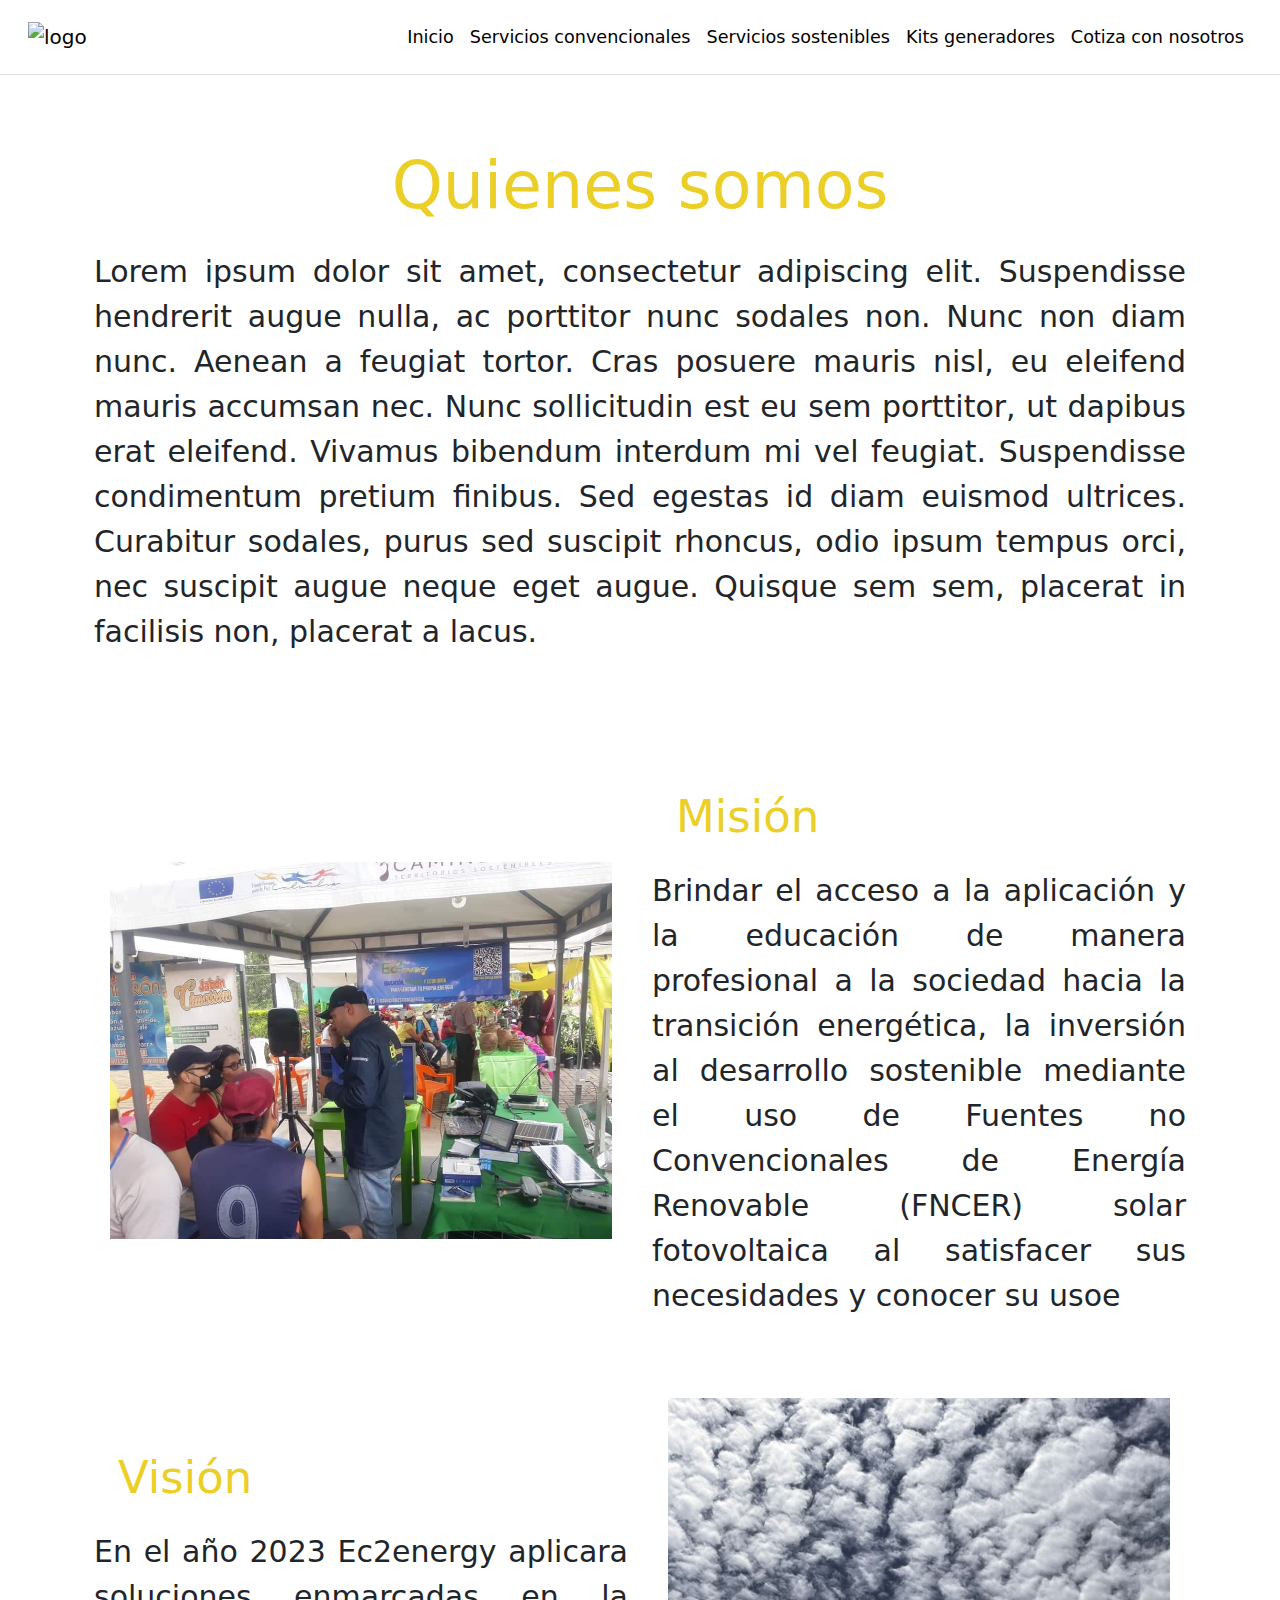
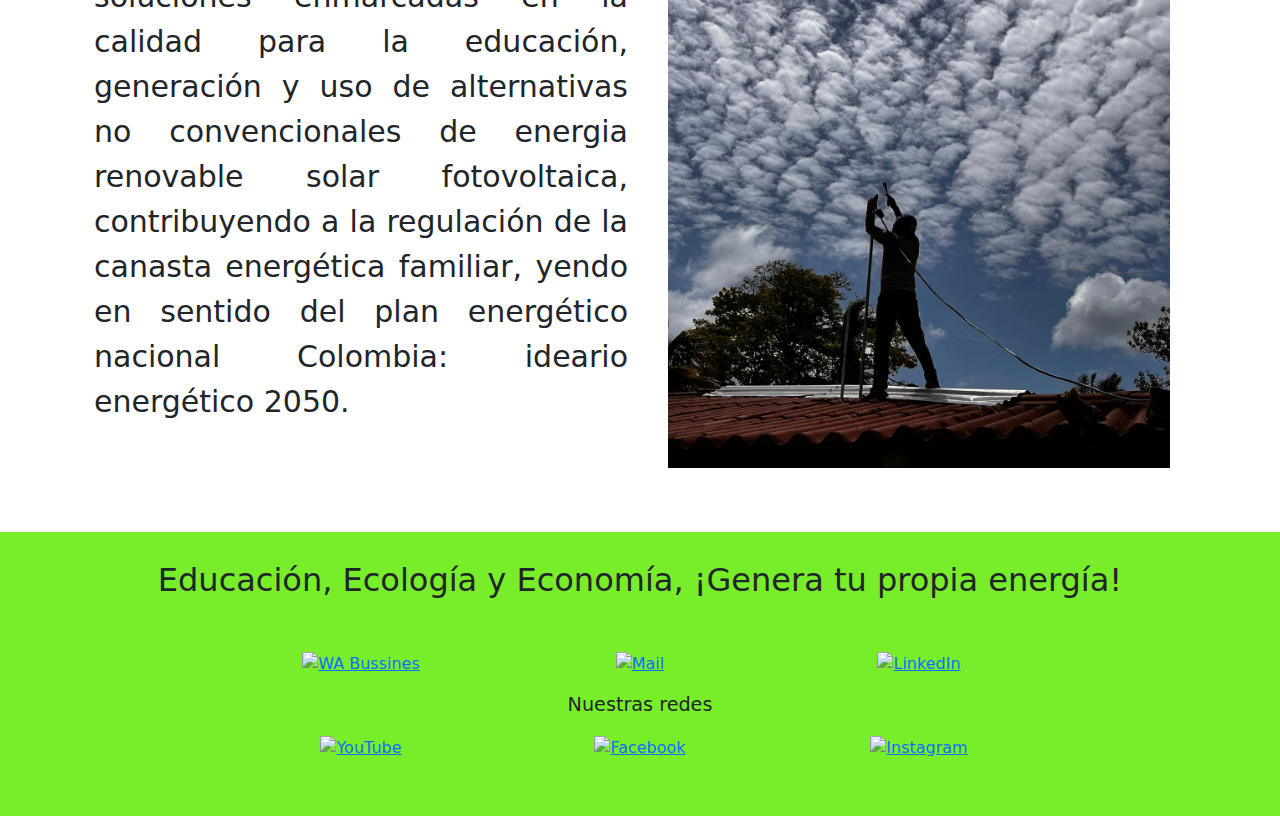
==== about-us.html @ 6e70878f "v.1.1.4" ====
<!DOCTYPE html>
<html lang="en">
<head>
    <meta charset="UTF-8">
    <meta name="viewport" content="width=device-width, initial-scale=1.0">
    <link href="https://cdn.jsdelivr.net/npm/bootstrap@5.3.3/dist/css/bootstrap.min.css" rel="stylesheet" integrity="sha384-QWTKZyjpPEjISv5WaRU9OFeRpok6YctnYmDr5pNlyT2bRjXh0JMhjY6hW+ALEwIH" crossorigin="anonymous">
    <title>Ec2 Energy - Sobre nosotros</title>
    <link rel="stylesheet" href="./css/styles.css">
    <link rel="icon" href="./images/logo.png">
</head>
<body>
    <nav class="navbar navbar-expand-md border-bottom border-body">
        <div class="container-fluid">
          <button class="navbar-toggler" type="button" data-bs-toggle="collapse" data-bs-target="#navbar-toggler" aria-controls="navbarTogglerDemo01" aria-expanded="false" aria-label="Toggle navigation">
            <span class="navbar-toggler-icon"></span>
          </button>
          <div class="collapse navbar-collapse" id="navbar-toggler">
            <img id="header-img" class="navbar-brand" width="200" src="./images/logo.png" alt="logo"></img>
            <ul class="navbar-nav d-flex justify-content-center align-items-center">
              <li class="nav-item">
                <a class="nav-link active" aria-current="page" href="./index.html">Inicio</a>
              </li>
              <li class="nav-item">
                <a class="nav-link active" aria-current="page" href="./convencional-services.html">Servicios convencionales</a>
              </li>
              <li class="nav-item">
                <a class="nav-link active" aria-current="page" href="./substainable-services.html">Servicios sostenibles</a>
              </li>
              <li class="nav-item">
                <a class="nav-link active" aria-current="page" href="./solar-kits.html">Kits generadores</a>
              </li>
              <li class="nav-item">
                <a class="nav-link active" aria-current="page" href="./lets-work-send-mail.html">Cotiza con nosotros</a>
              </li>
            </ul>
          </div>
        </div>
    </nav>
    <section class="about-us-hero">
      <div class="container">
        <div class="row justify-content-center">
          <h1 class="texto-naranja" style="text-align: center;">Quienes somos</h1>
          <p class="text-justify">
            Lorem ipsum dolor sit amet, consectetur adipiscing elit. Suspendisse hendrerit augue nulla, ac porttitor nunc sodales non. Nunc non diam nunc. Aenean a feugiat tortor. Cras posuere mauris nisl, eu eleifend mauris accumsan nec. Nunc sollicitudin est eu sem porttitor, ut dapibus erat eleifend. Vivamus bibendum interdum mi vel feugiat. Suspendisse condimentum pretium finibus. Sed egestas id diam euismod ultrices. Curabitur sodales, purus sed suscipit rhoncus, odio ipsum tempus orci, nec suscipit augue neque eget augue. Quisque sem sem, placerat in facilisis non, placerat a lacus.
          </p>
        </div>

      </div>
    </section>

    <div class="container">
      <div class="row justify-content-center">
          <div class="col-12 col-sm-12 col-md-12 col-lg-6 col-xl-6 foto-servicio">
              <img src="./images/mision.jpg" alt="Mision">
          </div>
          <div class="col-12 col-sm-12 col-md-6 col-lg-6 col-xl-6 texto-nosotros">
            <div class="texto-naranja">
              <h2>Misión</h2>
            </div>
              
            <div>
              <p class="text-justify">Brindar el acceso a la aplicación y la educación de manera profesional a la sociedad hacia la transición energética,
                la inversión al desarrollo sostenible mediante el uso de Fuentes no Convencionales de Energía Renovable (FNCER) solar
                fotovoltaica al satisfacer sus necesidades y conocer su usoe
              </p>
            </div>
              
          </div>
      </div>
      <div class="row justify-content-center">
          
          <div class="col-12 col-sm-12 col-md-12 col-lg-6 col-xl-6 texto-nosotros order-lg-1 order-md-2 order-sm-2 order-2">
            <div class="texto-naranja">
              <h2>Visión</h2>
            </div>
            <div class="text-justify">
              <p>En el año 2023 <span styles="color:var(--main-green)">Ec2</span><span styles="color:var(--main-yellow)">energy</span> 
                aplicara soluciones enmarcadas en la calidad para la educación, generación y uso de alternativas no convencionales de energia
                renovable solar fotovoltaica, contribuyendo a la regulación de la canasta energética familiar, yendo en sentido del plan
                energético nacional Colombia: ideario energético 2050.
              </p>
            </div>
          </div>
          
          <div class="col-12 col-sm-12 col-md-12 col-lg-6 col-xl-6 foto-servicio order-lg-2 order-md-1 order-sm-1 order-1">
              <img src="./images/f3.jpg" alt="Actualización de acometidas" styles="border:2px solid var(--main-yellow);">
          </div>
      </div>
    </div>
    <section class="our-works-&-clientes">
      <div class="container">

      </div>
    </section>
    

    <section class="contacto seccion-verde" style="width: 100%; margin:3rempx; padding:0.5rem;">
        <div class="container">
            <div class="text-center justify-content-center align-items-center">
                <div class="row" style="margin:1rem;">
                    <div class="col-12 col-sm-12 col-md-12 col-lg-12 seccion-titulo">
                        Educación, Ecología y Economía, ¡Genera tu propia energía!
                    </div>
                    
                </div>
                <div class="row justify-content-center">
                    <div class="col-3 col-sm-3 col-md-3 col-lg-3"> 
                        <a target="_blank" href="https://wa.me/573142907860">
                        <img src="./images/logosExt/business_whatsapp_icon_250128.png" alt="WA Bussines" style="width: 50px; height: 50px;">
                        </a>
                    </div>
                    <div class="col-3 col-sm-3 col-md-3 col-lg-3"> 
                        <a target="_blank" href="mailto:ec2energy.2020@gmail.com">
                            <img src="./images/logosExt/mail_email_message_electronic_online_web_icon-icons.com_59986.png" alt="Mail" style="width: 50px; height: 50px;">
                        </a>
                    </div>
                    <div class="col-3 col-sm-3 col-md-3 col-lg-3"> 
                        <a target="_blank" href="https://www.linkedin.com/in/ec2energy-economía-ecología-y-educación-para-generar-energia-78b2901aa">
                            <img src="./images/logosExt/linkedin_black_logo_icon_147114.png" alt="LinkedIn" style="width: 50px; height: 50px;">
                        </a>
                    </div>
                <div class="col-12 col-sm-12 col-md-12 col-lg-12 seccion-texto"> 
                        Nuestras redes
                </div>
                
                <div class="col-3 col-sm-3 col-md-3 col-lg-3"> 
                    <a target="_blank" href="https://youtube.com/@ec2energysun51?si=qS6jfsa5hYmFUSPr">
                    <img src="./images/logosExt/youtube.png" alt="YouTube" style="width: 50px; height: 50px;">
                    </a>
                </div>
                <div class="col-3 col-sm-3 col-md-3 col-lg-3"> 
                    <a target="_blank" href="https://www.facebook.com/Solucionesconenergia?mibextid=ZbWKwL">
                    <img src="./images/logosExt/facebook.png" alt="Facebook" style="width: 50px; height: 50px;">
                    </a>
                </div>
                <div class="col-3 col-sm-3 col-md-3 col-lg-3"> 
                    <a target="_blank" href="https://www.instagram.com/ec2energy.2020/profilecard/?igsh=anliM2V2dmRpOTh5">
                    <img src="./images/logosExt/instagram.png" alt="Instagram" style="width: 50px; height: 50px;">
                    </a>
                </div>
            </div>
        </div>
    </section>
    <script src="https://cdn.jsdelivr.net/npm/bootstrap@5.3.3/dist/js/bootstrap.bundle.min.js" integrity="sha384-YvpcrYf0tY3lHB60NNkmXc5s9fDVZLESaAA55NDzOxhy9GkcIdslK1eN7N6jIeHz" crossorigin="anonymous"></script>
</body>
</html>
---- css/styles.css ----
/* General */
:root {
    --main-black: #100710;
    --main-yellow: #ceff17;
    --main-green:#78ee2a;
    --main-orange:#eccf26;
}

/* Nav-bar */
.navbar{
    padding: 1rem;
    
}
.navbar-collapse{
    align-items: center;
    justify-content: space-between;
}
.nav-item{
    color:var(--main-black);
}

main{
    background-image:linear-gradient(to bottom, var(--main-black), var(--main-violet2), var(--main-lile), var(--main-black));
    z-index:4;
    place-items: center;
}
section{
    display: flex;
    flex-direction: column;
    align-items: center;
    justify-content: center;
}
.hero{
    min-height: 450px;
    text-align: center;
    color:var(--main-white);
    margin-bottom: 60px;
}
.hero-imagen-desarrollador{
    width: 200px;
    margin:20px;
    justify-content: center;
}
.hero-principal{
    padding: 3rem;
}
h1{
    font-size: 2.5rem;
}
.texto-blanco{
    color: var(--main-white);
}
.hero-principal h2{
    font-size: 1.5rem;
}
.seccion-verde{
    color:var(--main-white);
    background-color: var(--main-green);
}
.seccion-titulo{
    font-size: 2rem;
    text-align: center;
}
.seccion-texto{
    font-size:1.2rem;
    padding:15px 0;
    text-align: center;
}
.row{
    margin: 3rem 0;
}
button{
    text-align: center;
    justify-content: center;
    align-items: center;
}
.button{
    background-color: var(--main-yellow);
    border-radius: 40%;
    border: rgba(var(--main-yellow),0.5);
    box-shadow: var(--main-black);
}
h1{
    font-size: 65px;
}
h2{
    font-size: 45px;
}
p{
    font-size: 30px;
}
.text-justify{
    text-align: justify;
}
.texto-naranja{
    color:var(--main-orange);
    margin:1.5rem;
}
.btn-primary{
    background-color:var(--main-orange);
    border:none;
}

/* Nav-bar */
.nav-link{
    font-size: 1.1rem;
}
/* Carrusel */
.show-up-caraousel{
    height: 50%;
    margin:5rem 0;
    
}
.carousel-item img{
    height:40rem;
}
.carousel-p{
    font-size: 1.5rem;
}
/* About me */


/* Servicios sostenibles*/
.foto-servicio{
    justify-content: center;
    text-align: center;
    margin:1rem;
}
.foto-servicio img {
    max-width: 100%; 
    height: auto; 
}
.texto-servicio1, .texto-servicio2{
    text-align: center;
    display: flex;
    align-items: center;
    justify-content: center;
    margin:1rem;
}

/*Contactanos*/
.contact-us{
    margin:2rem;
}
  


/* Responsive */
@media screen and (max-width: 992px) { /* Para pantallas pequeñas */
    .texto-servicio2, .texto-servicio1 {
        text-align: center; /* Centra el texto en pantallas pequeñas */
    }
}

@media screen and (min-width: 992px) { /* Para pantallas medianas y grandes */
    .row {
        display: flex;
        align-items: center; /* Alinea el contenido verticalmente */
    }
    .texto-servicio1 {
        text-align: right;
        justify-content: flex-end;
    }
    .texto-servicio2 {
        text-align: left; /* En pantallas medianas/grandes, el texto está alineado a la izquierda */
        justify-content: flex-start;
    }

    .foto-servicio {
        flex: 1; /* Imagen ocupa la mitad del ancho */
    }

    .texto-servicio2, .texto-servicio1{
        flex: 1; /* Texto ocupa la otra mitad */
    }
}


@media screen and (max-width:767px){
    .navbar-brand{
        display:none;
    }
}

@media screen and (min-width:700px){
    .hero-inferior-imagen{
        max-width: 600px;
    }
    
}
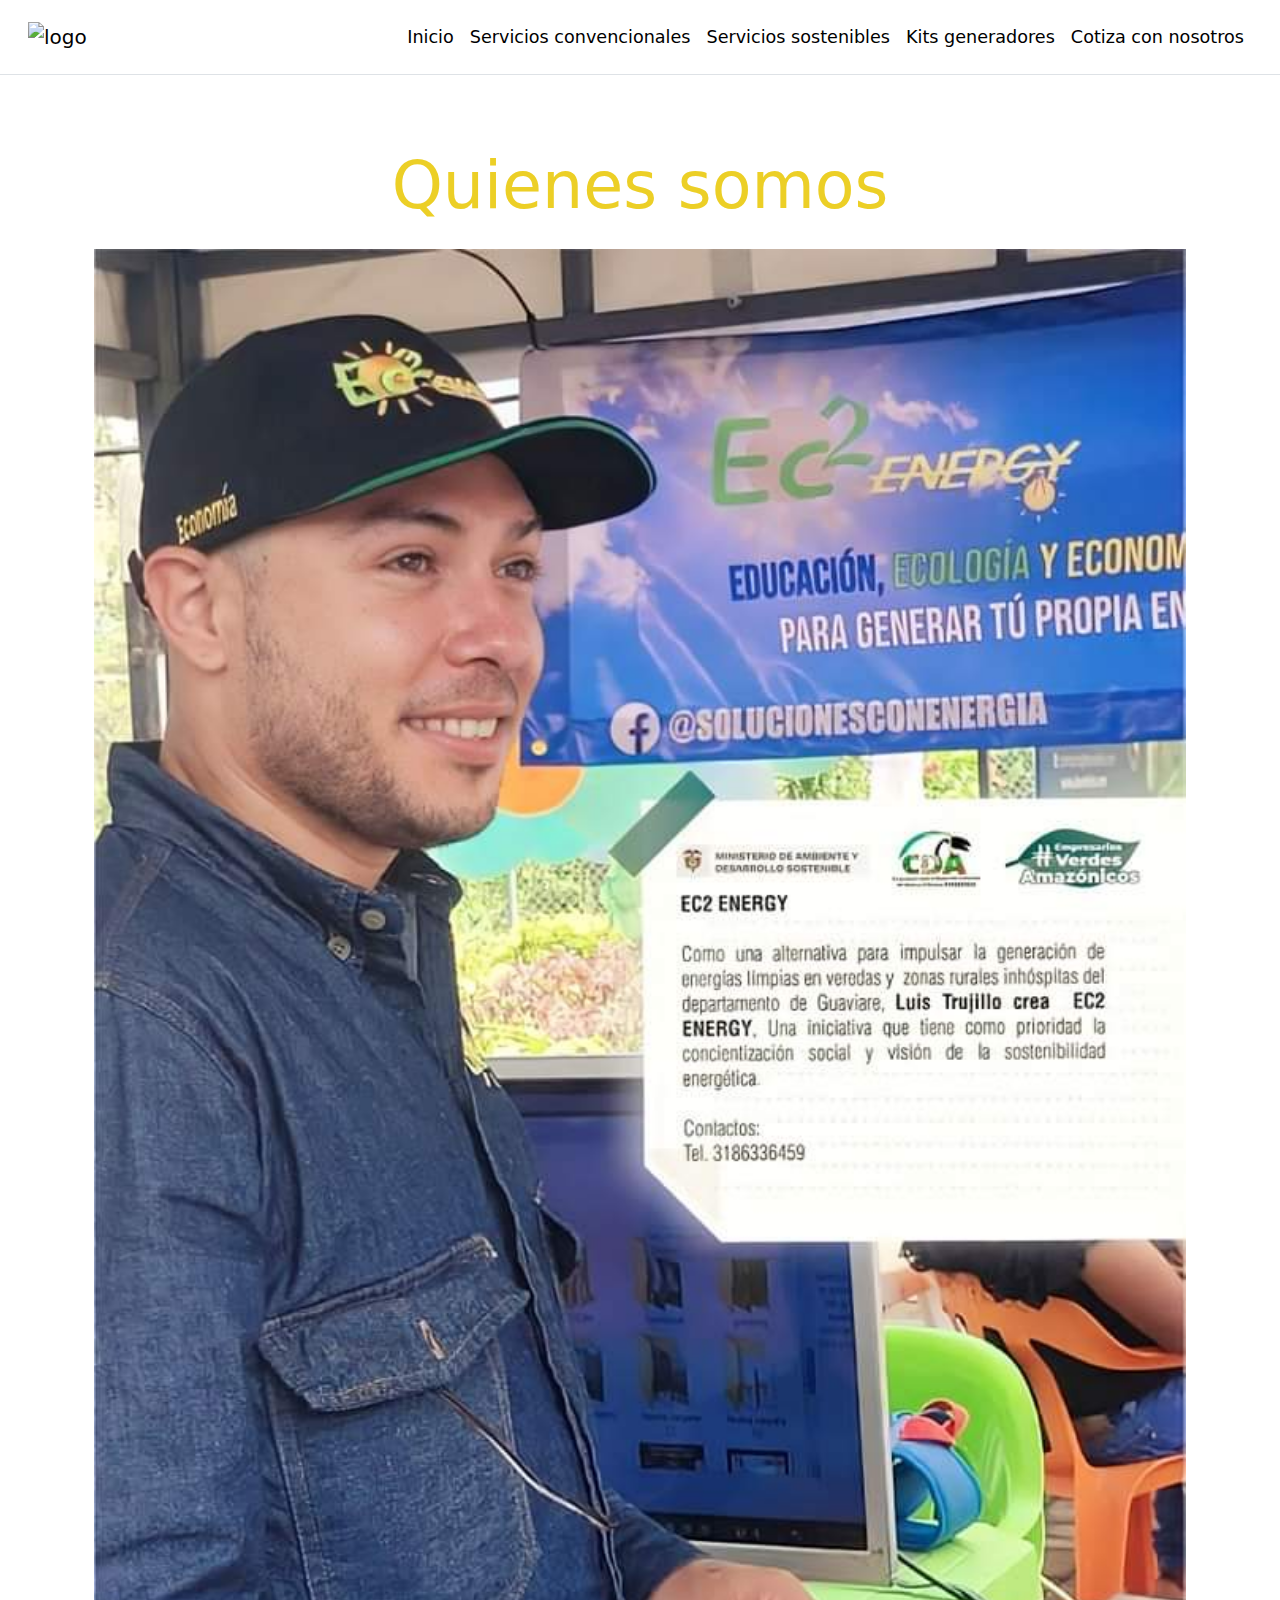
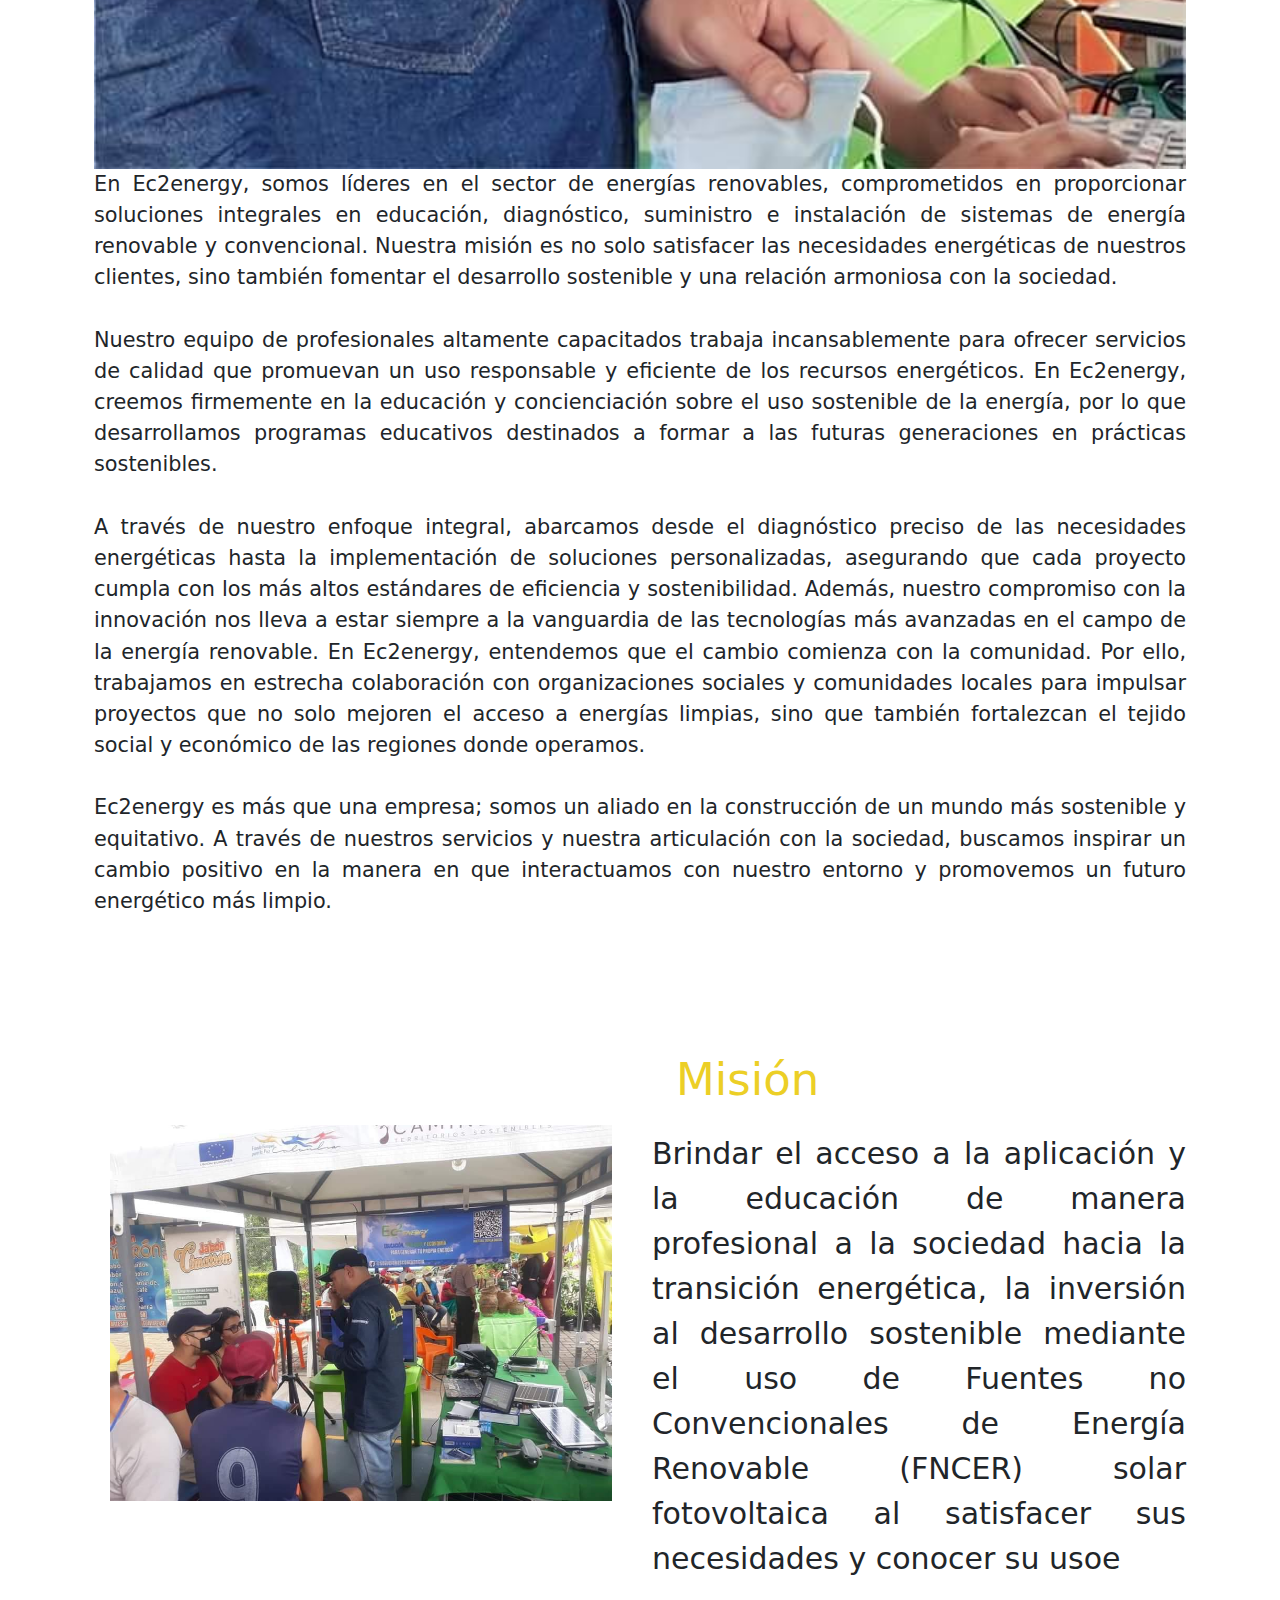
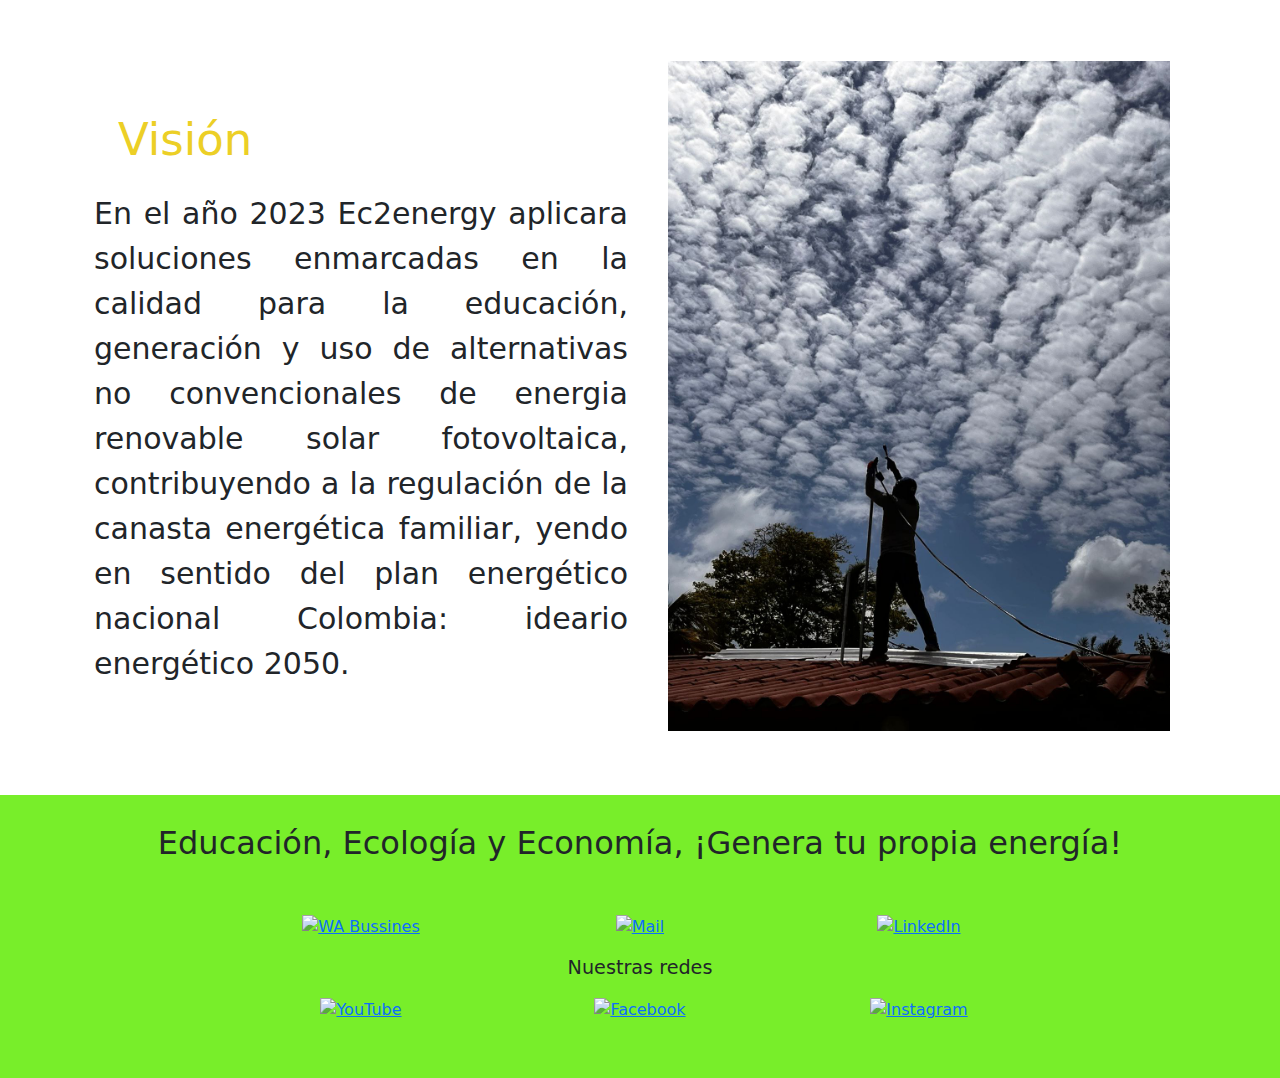
==== commit ee895bcf: "v.1.1.5" ====
--- a/about-us.html
+++ b/about-us.html
@@ -40,8 +40,33 @@
       <div class="container">
         <div class="row justify-content-center">
           <h1 class="texto-naranja" style="text-align: center;">Quienes somos</h1>
-          <p class="text-justify">
-            Lorem ipsum dolor sit amet, consectetur adipiscing elit. Suspendisse hendrerit augue nulla, ac porttitor nunc sodales non. Nunc non diam nunc. Aenean a feugiat tortor. Cras posuere mauris nisl, eu eleifend mauris accumsan nec. Nunc sollicitudin est eu sem porttitor, ut dapibus erat eleifend. Vivamus bibendum interdum mi vel feugiat. Suspendisse condimentum pretium finibus. Sed egestas id diam euismod ultrices. Curabitur sodales, purus sed suscipit rhoncus, odio ipsum tempus orci, nec suscipit augue neque eget augue. Quisque sem sem, placerat in facilisis non, placerat a lacus.
+          
+            <img src="./images/diagnostico.jpg" alt="Luis Trujillo">
+          
+          <p class="text-justify who-we-are">
+            En Ec2energy, somos líderes en el sector de energías renovables, comprometidos en 
+proporcionar soluciones integrales en educación, diagnóstico, suministro e instalación de 
+sistemas de energía renovable y convencional. Nuestra misión es no solo satisfacer las 
+necesidades energéticas de nuestros clientes, sino también fomentar el desarrollo 
+sostenible y una relación armoniosa con la sociedad. <br/><br/>
+Nuestro equipo de profesionales altamente capacitados trabaja incansablemente para 
+ofrecer servicios de calidad que promuevan un uso responsable y eficiente de los recursos 
+energéticos. En Ec2energy, creemos firmemente en la educación y concienciación sobre el 
+uso sostenible de la energía, por lo que desarrollamos programas educativos destinados a 
+formar a las futuras generaciones en prácticas sostenibles. <br/><br/>
+A través de nuestro enfoque integral, abarcamos desde el diagnóstico preciso de las 
+necesidades energéticas hasta la implementación de soluciones personalizadas, 
+asegurando que cada proyecto cumpla con los más altos estándares de eficiencia y 
+sostenibilidad. Además, nuestro compromiso con la innovación nos lleva a estar siempre a 
+la vanguardia de las tecnologías más avanzadas en el campo de la energía renovable. 
+En Ec2energy, entendemos que el cambio comienza con la comunidad. Por ello, trabajamos 
+en estrecha colaboración con organizaciones sociales y comunidades locales para impulsar 
+proyectos que no solo mejoren el acceso a energías limpias, sino que también fortalezcan 
+el tejido social y económico de las regiones donde operamos. <br/><br/>
+Ec2energy es más que una empresa; somos un aliado en la construcción de un mundo más 
+sostenible y equitativo. A través de nuestros servicios y nuestra articulación con la sociedad, 
+buscamos inspirar un cambio positivo en la manera en que interactuamos con nuestro 
+entorno y promovemos un futuro energético más limpio.
           </p>
         </div>
 
--- a/css/styles.css
+++ b/css/styles.css
@@ -118,8 +118,15 @@
     font-size: 1.5rem;
 }
 /* About me */
-
-
+.who-we-are{
+    font-size: 1.3rem;
+}
+.who-we-are img{
+    justify-content: center;
+    text-align: center;
+    height:auto;
+    max-height: 100%;
+}
 /* Servicios sostenibles*/
 .foto-servicio{
     justify-content: center;
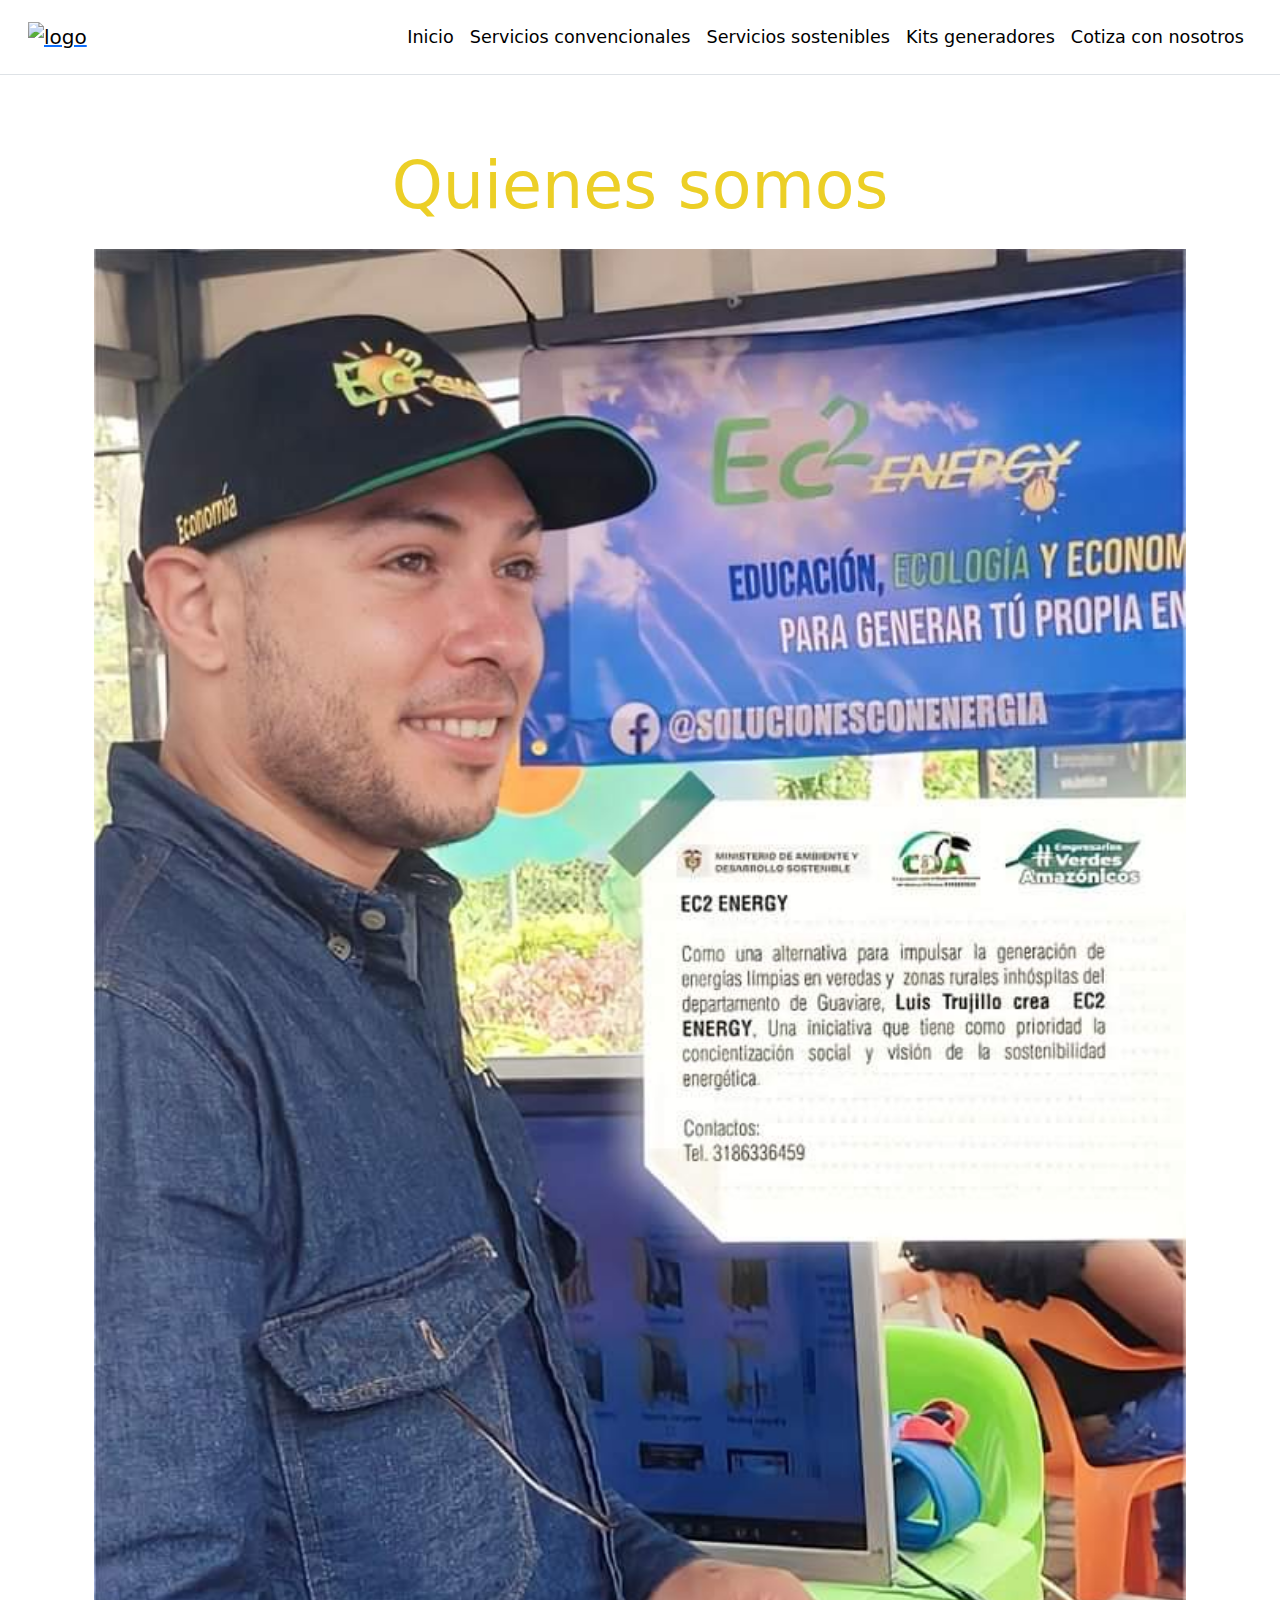
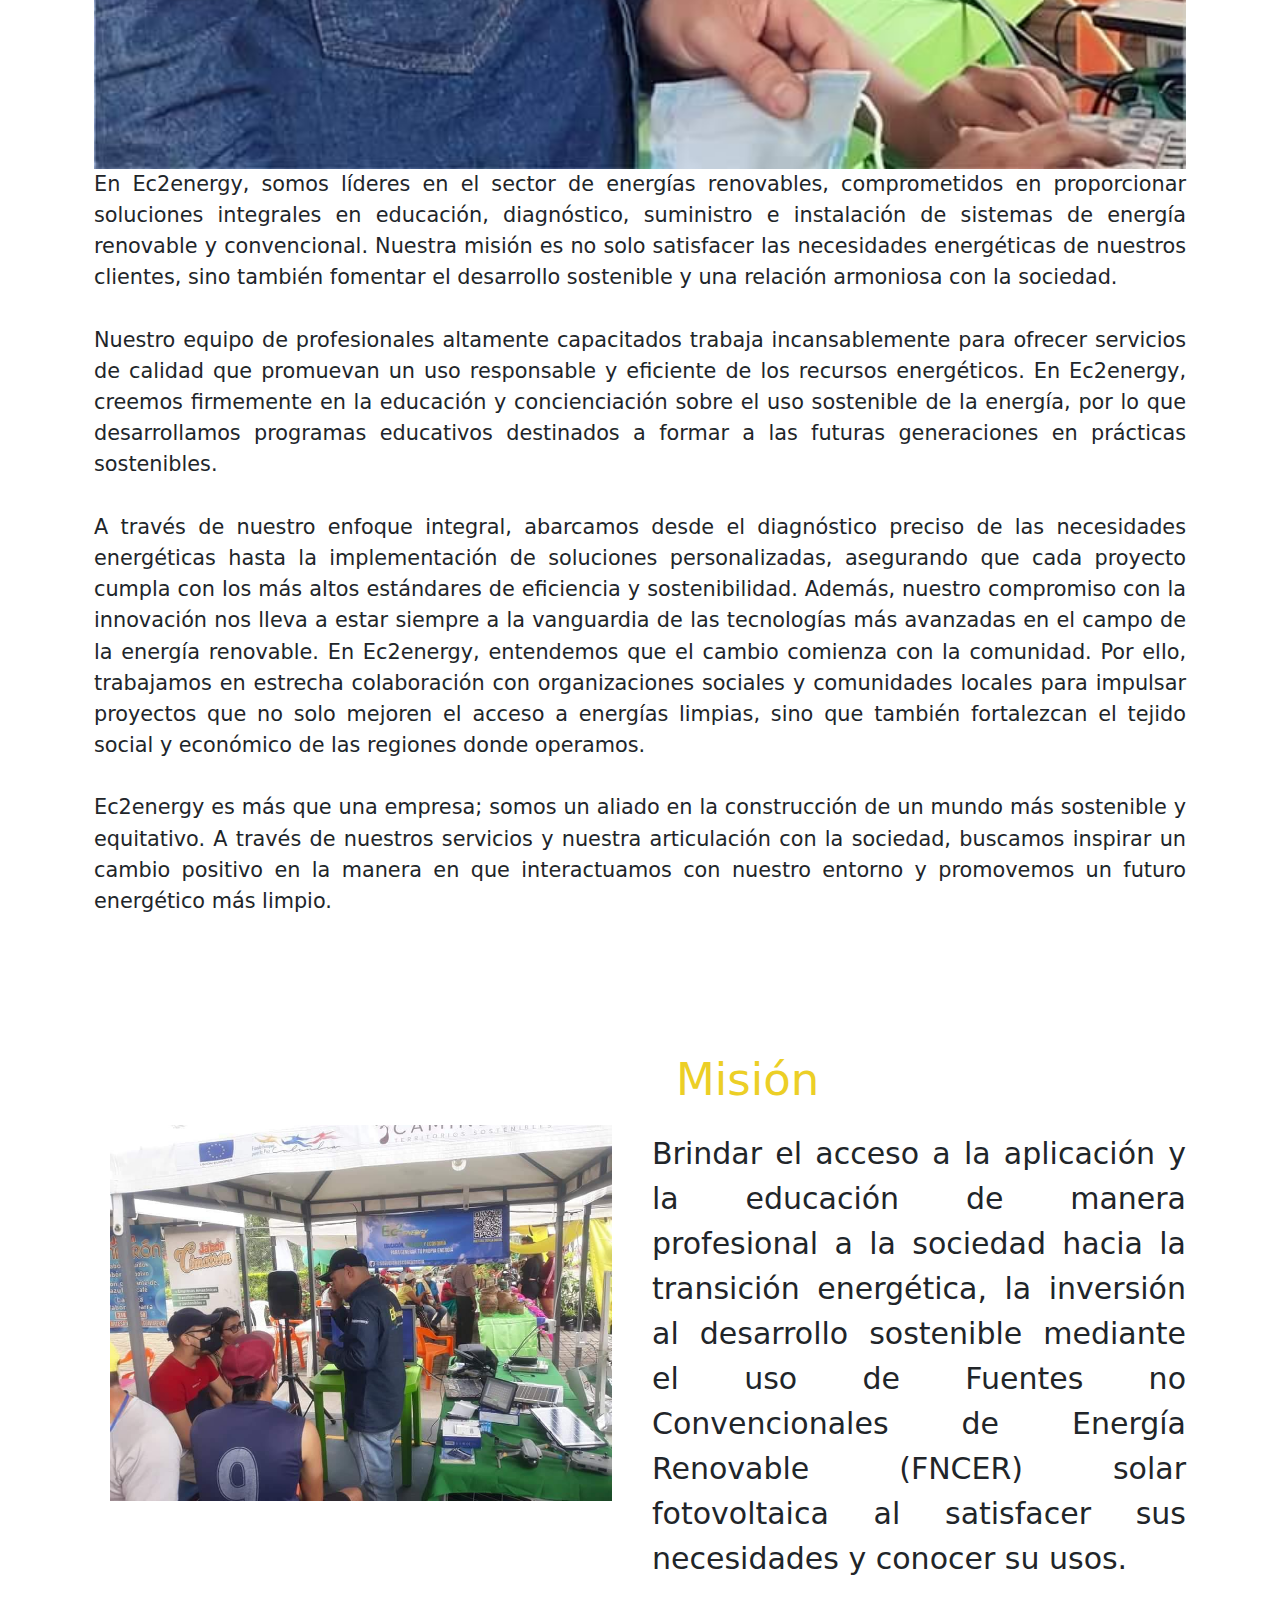
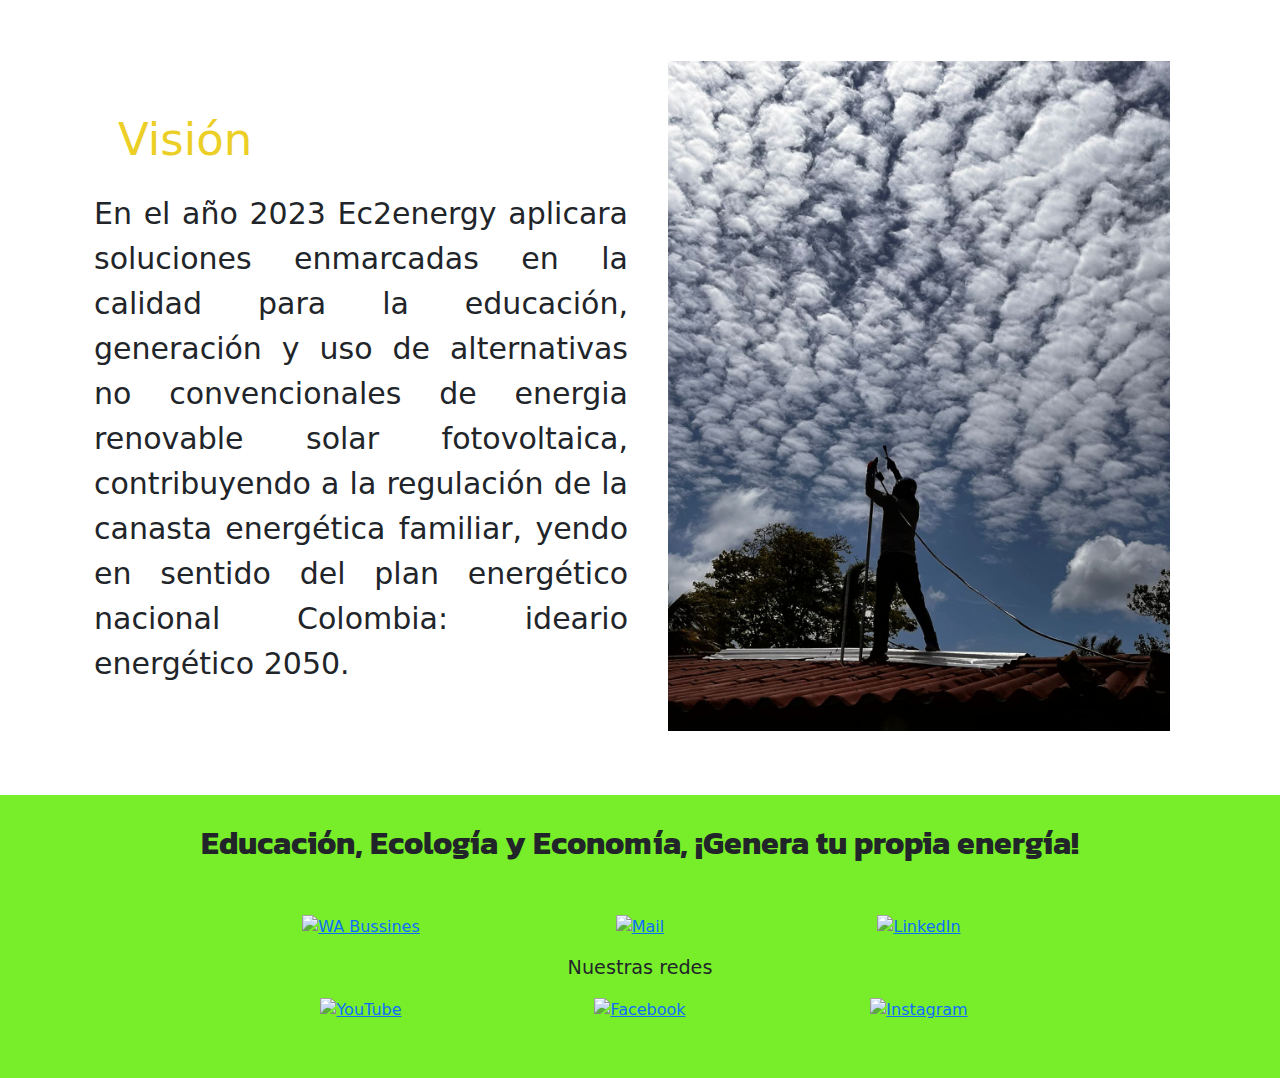
==== commit e7de041a: "v.1.6" ====
--- a/about-us.html
+++ b/about-us.html
@@ -15,7 +15,7 @@
             <span class="navbar-toggler-icon"></span>
           </button>
           <div class="collapse navbar-collapse" id="navbar-toggler">
-            <img id="header-img" class="navbar-brand" width="200" src="./images/logo.png" alt="logo"></img>
+            <a href="./index.html"><img id="header-img" class="navbar-brand" width="200" src="./images/logo.png" alt="logo"></img></a>
             <ul class="navbar-nav d-flex justify-content-center align-items-center">
               <li class="nav-item">
                 <a class="nav-link active" aria-current="page" href="./index.html">Inicio</a>
@@ -86,7 +86,7 @@
             <div>
               <p class="text-justify">Brindar el acceso a la aplicación y la educación de manera profesional a la sociedad hacia la transición energética,
                 la inversión al desarrollo sostenible mediante el uso de Fuentes no Convencionales de Energía Renovable (FNCER) solar
-                fotovoltaica al satisfacer sus necesidades y conocer su usoe
+                fotovoltaica al satisfacer sus necesidades y conocer su usos.
               </p>
             </div>
               
--- a/css/styles.css
+++ b/css/styles.css
@@ -5,6 +5,10 @@
     --main-green:#78ee2a;
     --main-orange:#eccf26;
 }
+@font-face {
+    font-family: 'MyGoogleFont';
+    src: url('fonts/Kanit-Bold.ttf'),
+  }
 
 /* Nav-bar */
 .navbar{
@@ -59,7 +63,7 @@
 }
 .seccion-titulo{
     font-size: 2rem;
-    text-align: center;
+    font-family: 'MyGoogleFont';
 }
 .seccion-texto{
     font-size:1.2rem;
